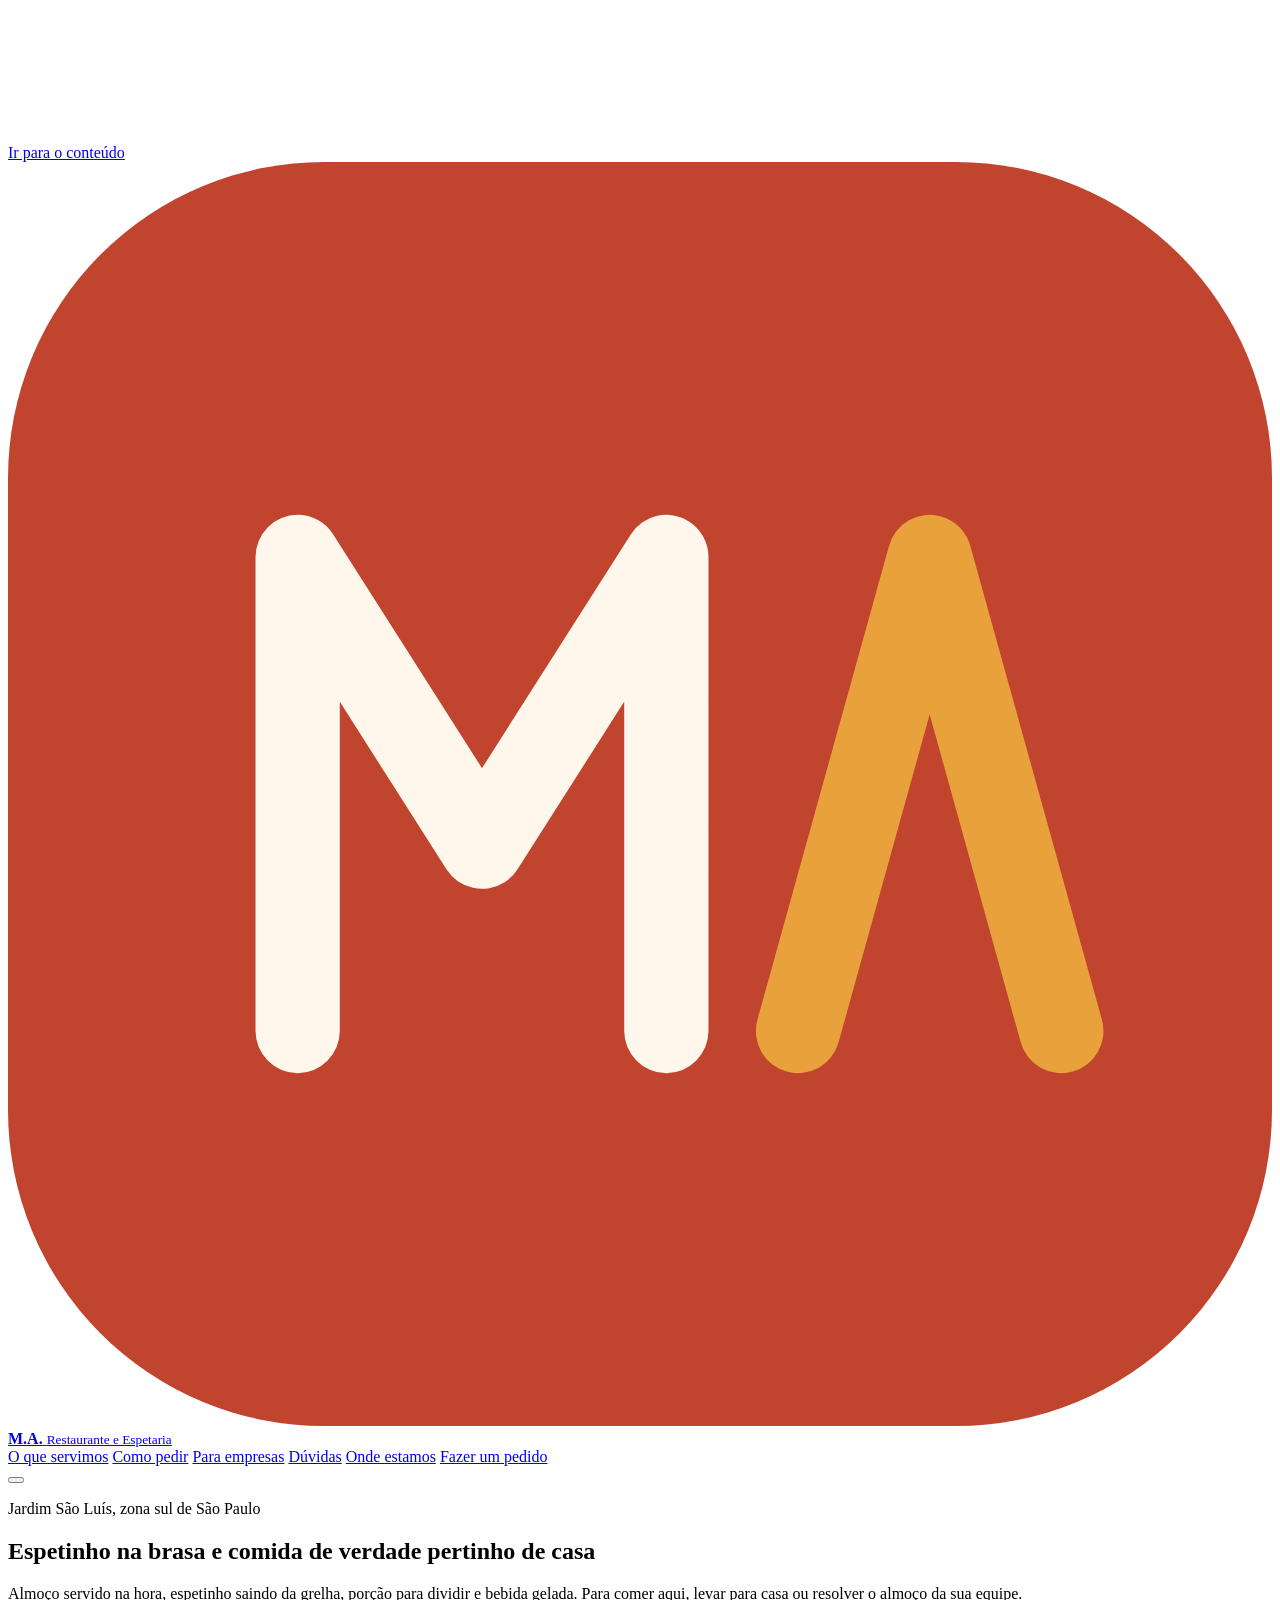
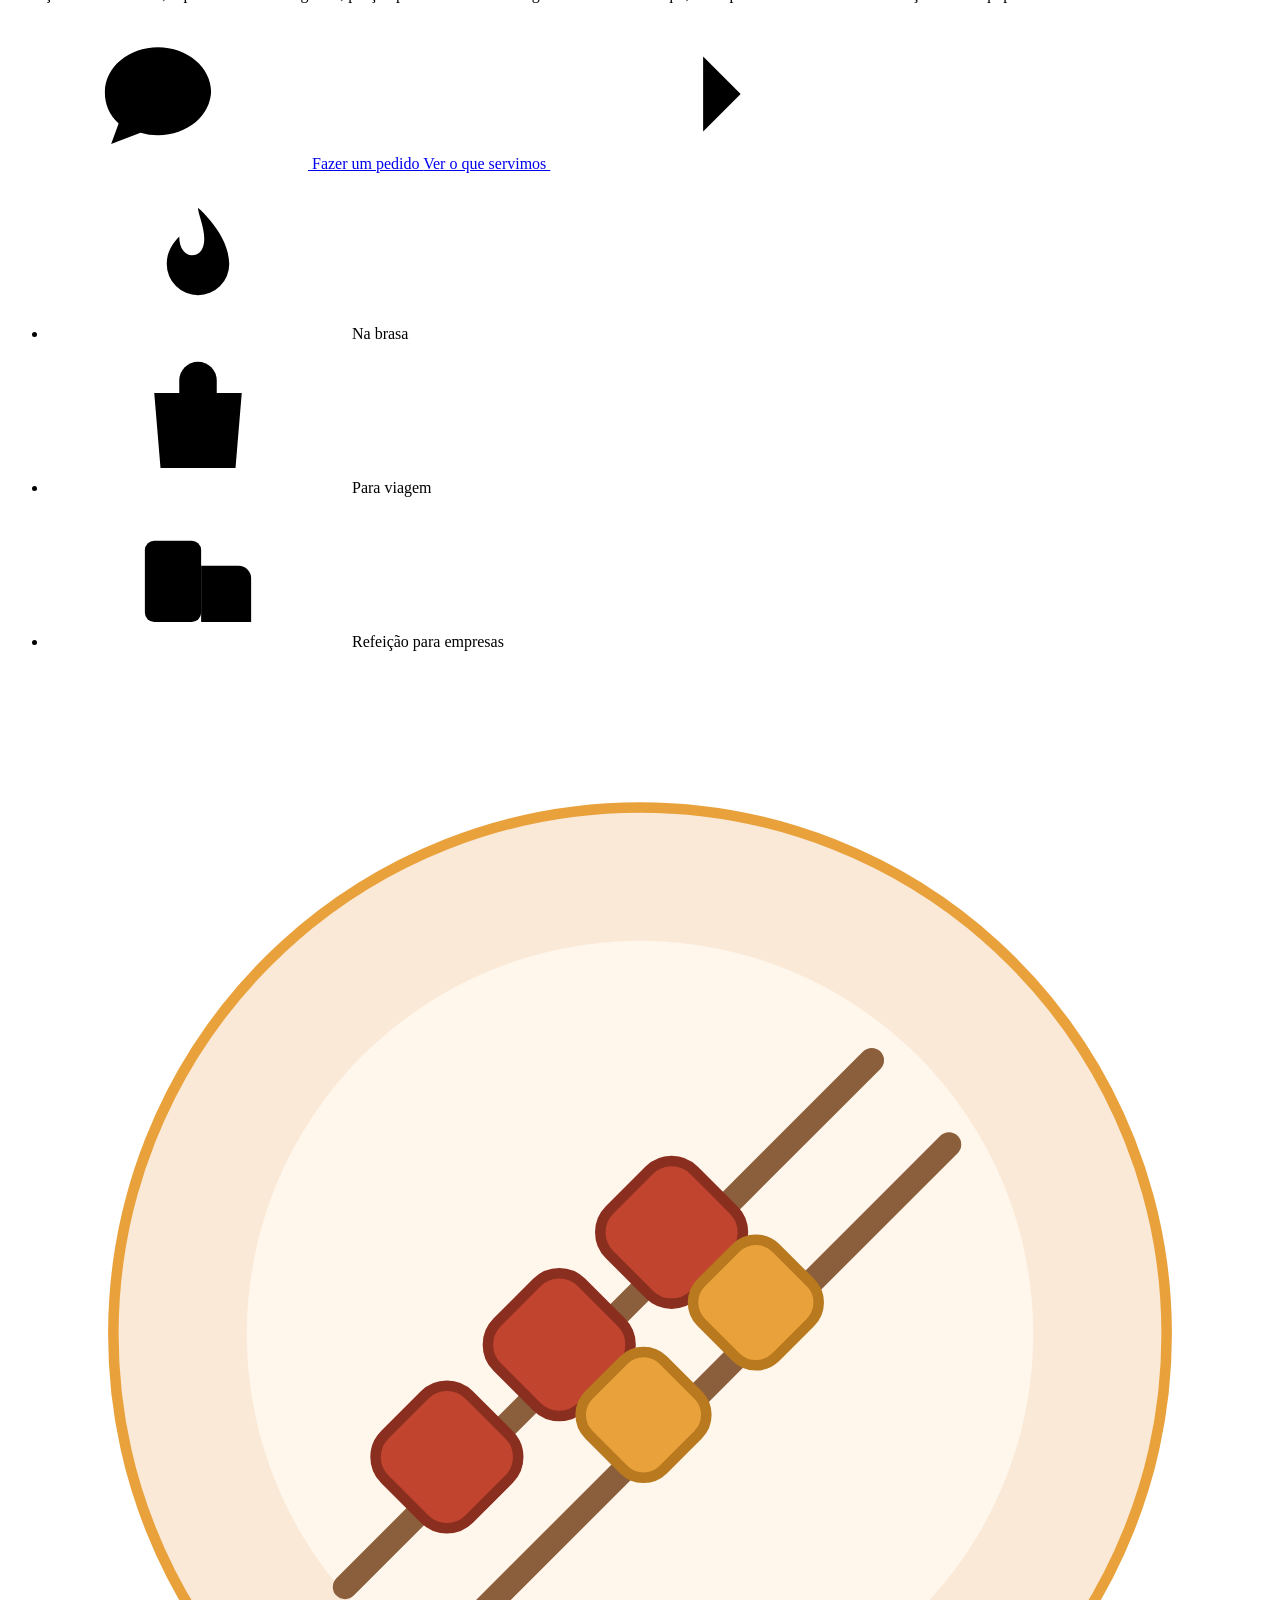
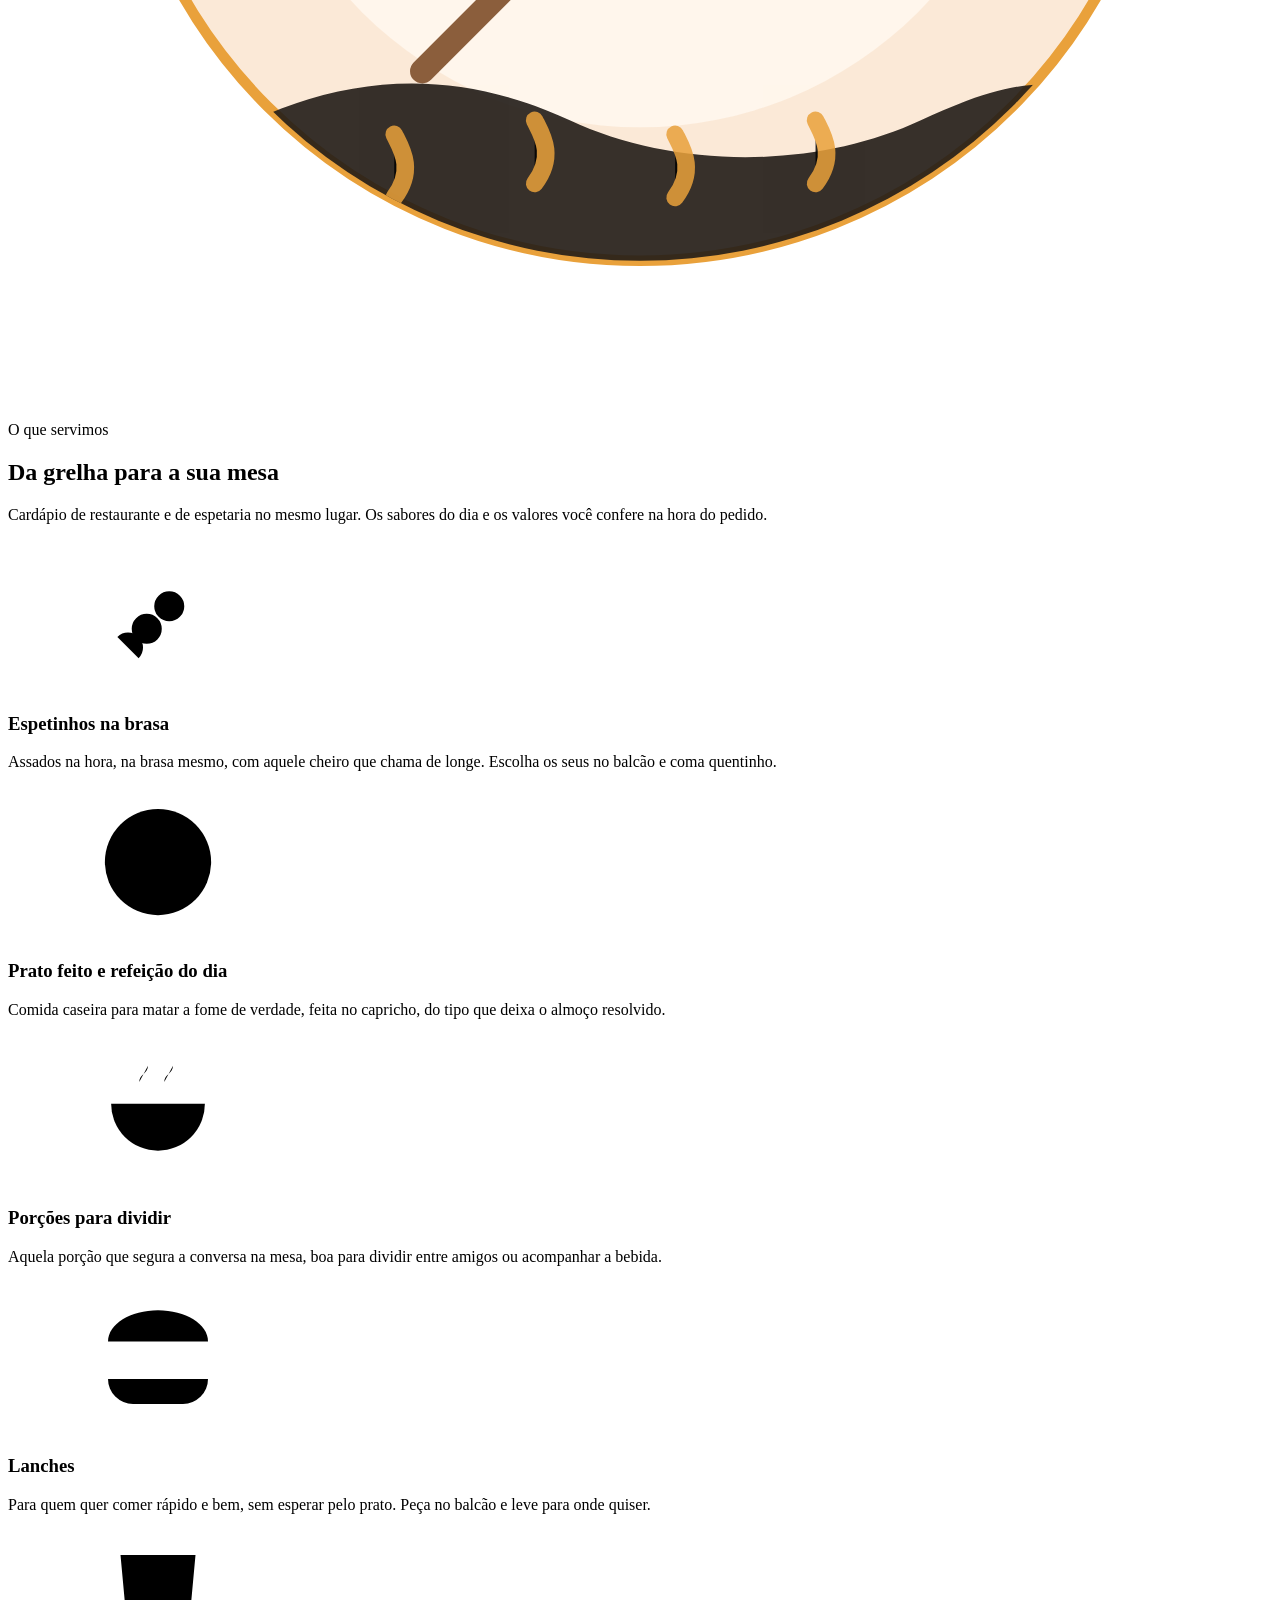
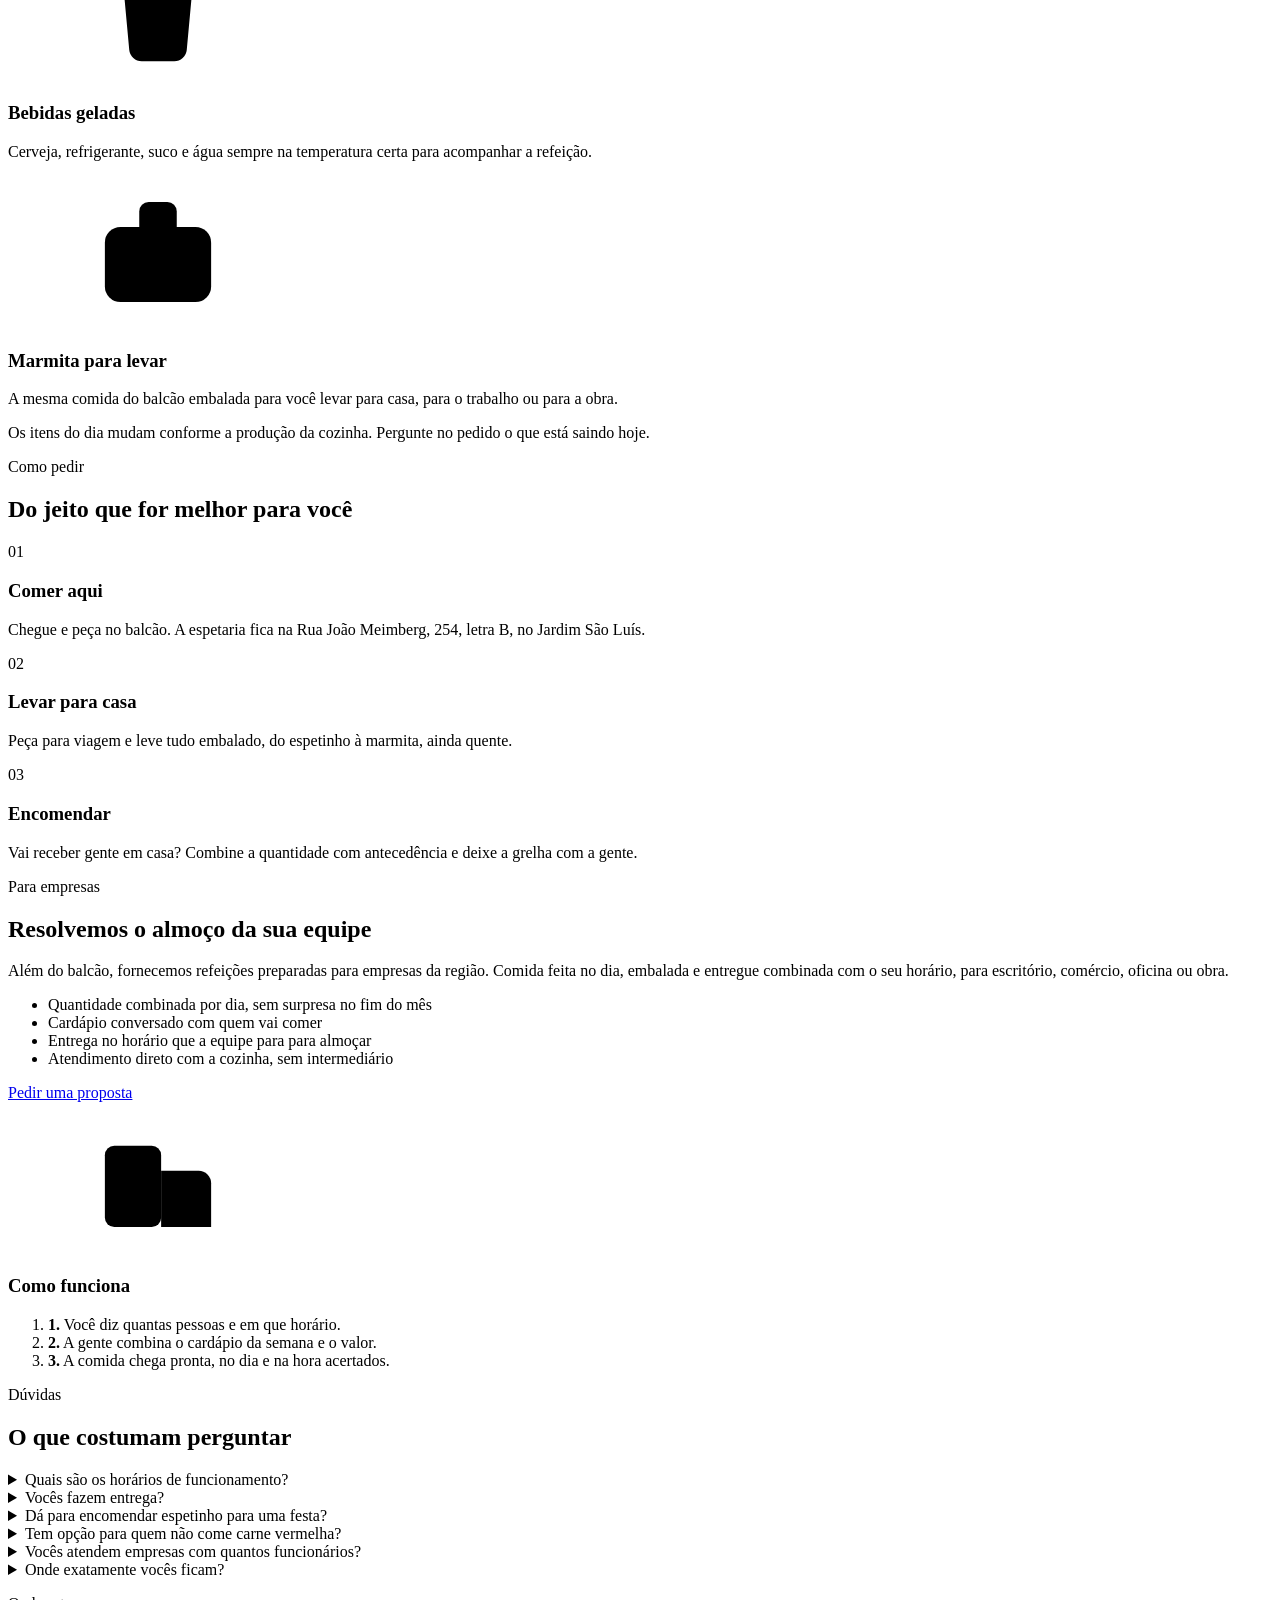
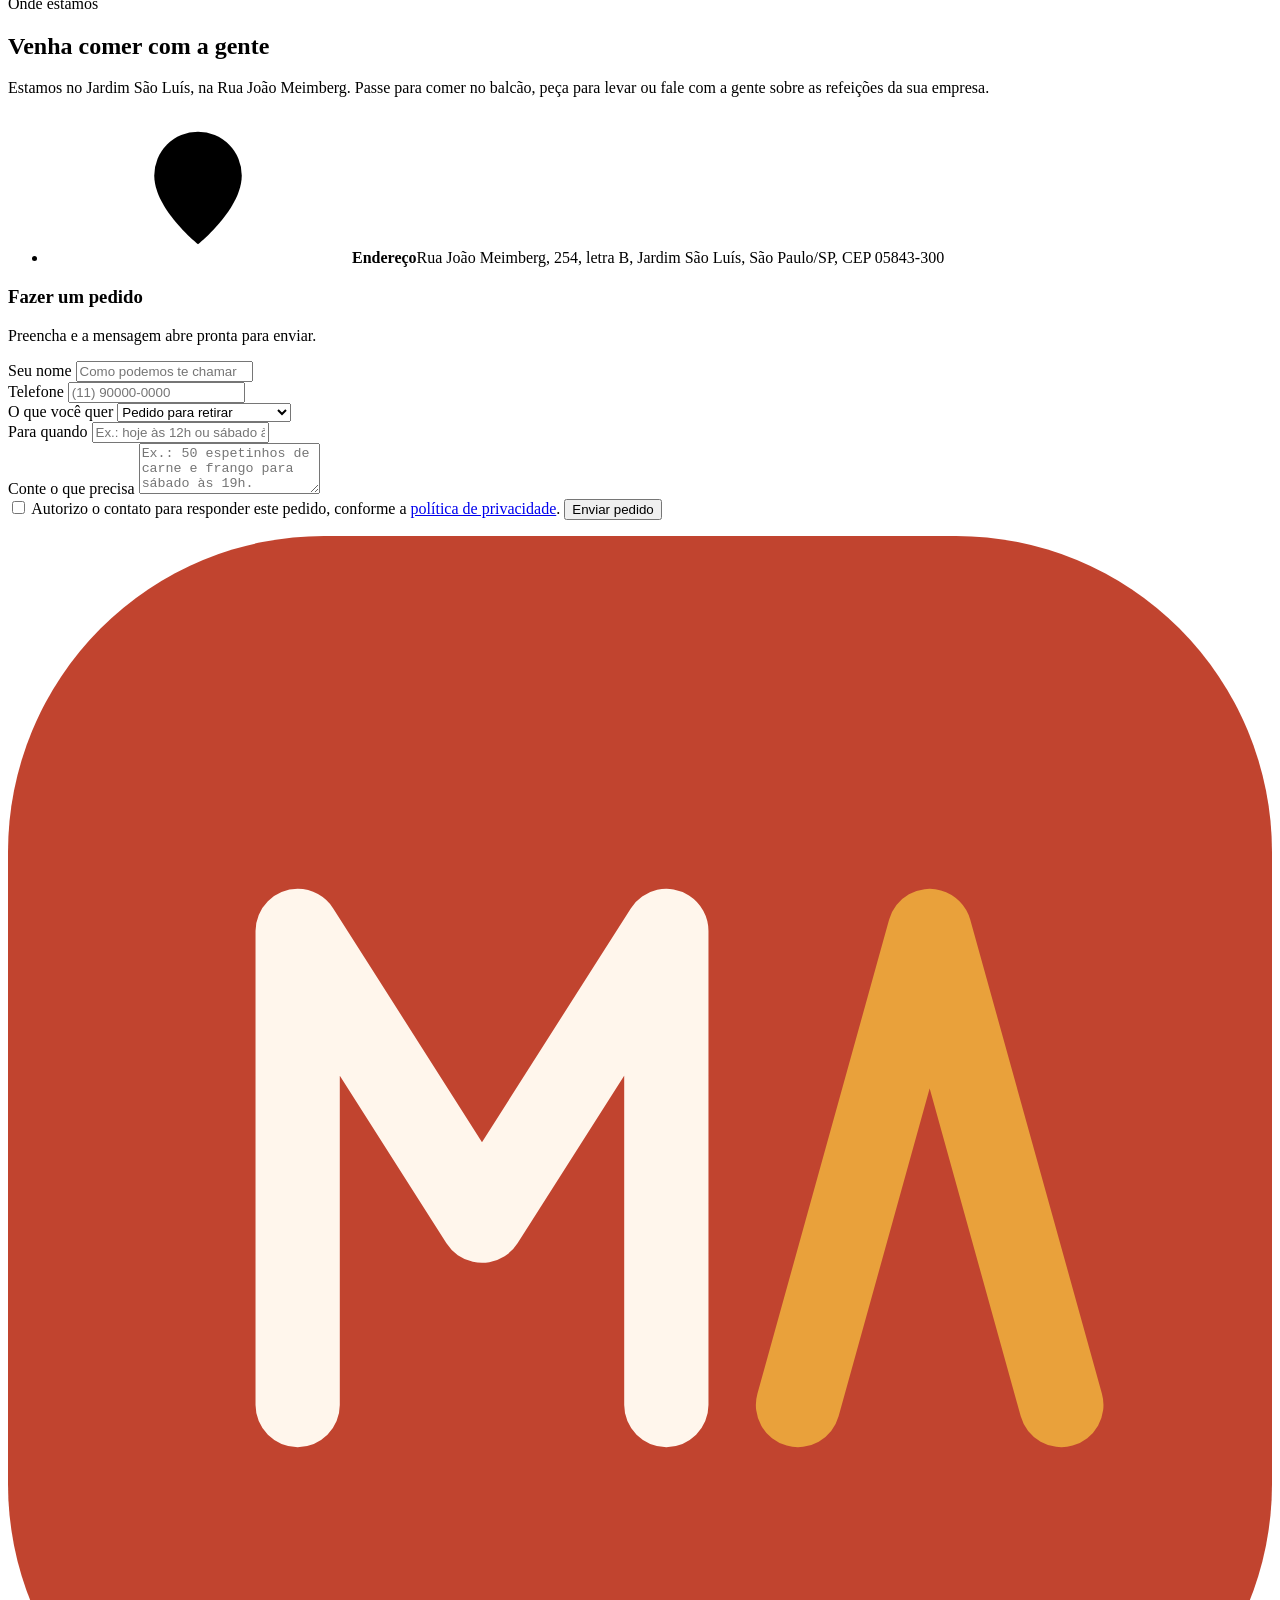
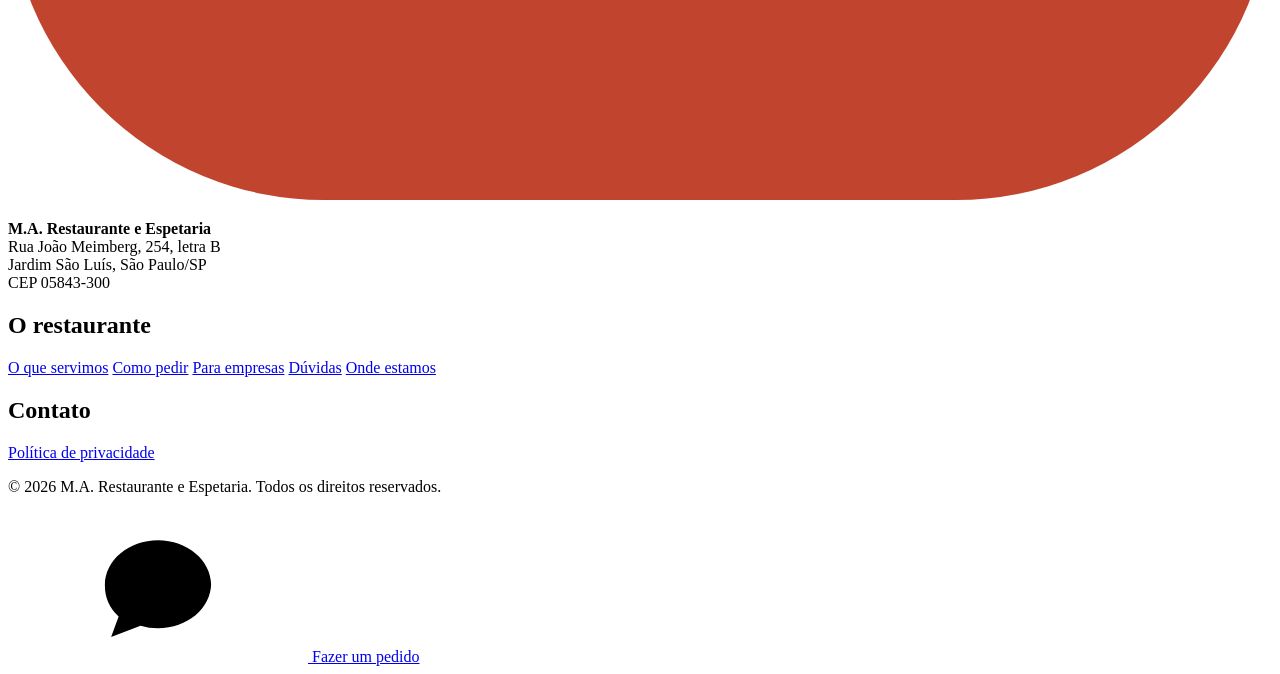
==== site/index.html @ bbf2a737 "Site do M.A. Restaurante e Espetaria Site estático em HTML, CSS e JS, pronto para deploy no EasyPane" ====
<!doctype html>
<html lang="pt-BR">
<head>
<meta charset="utf-8">
<meta name="viewport" content="width=device-width, initial-scale=1">
<title>M.A. Restaurante e Espetaria | Jardim São Luís, São Paulo</title>
<meta name="description" content="Restaurante e espetaria no Jardim São Luís, São Paulo. Espetinho na brasa, prato feito, porções, lanches, bebidas geladas e refeições para empresas.">
<meta name="author" content="M.A. Restaurante e Espetaria">
<meta name="robots" content="index, follow">
<meta name="theme-color" content="#C1442F">
<link rel="canonical" href="https://restauranteeespetaria.online/">

<meta property="og:type" content="website">
<meta property="og:site_name" content="M.A. Restaurante e Espetaria">
<meta property="og:locale" content="pt_BR">
<meta property="og:title" content="M.A. Restaurante e Espetaria | Jardim São Luís">
<meta property="og:description" content="Espetinho na brasa, prato feito, porções e bebida gelada no Jardim São Luís. Também fornecemos refeições para empresas.">
<meta property="og:url" content="https://restauranteeespetaria.online/">
<meta property="og:image" content="https://restauranteeespetaria.online/og-image.png">
<meta property="og:image:width" content="1200">
<meta property="og:image:height" content="630">
<meta name="twitter:card" content="summary_large_image">

<link rel="icon" href="/favicon.svg" type="image/svg+xml">
<link rel="apple-touch-icon" href="/apple-touch-icon.png">
<link rel="manifest" href="/manifest.webmanifest">

<link rel="preconnect" href="https://fonts.googleapis.com">
<link rel="preconnect" href="https://fonts.gstatic.com" crossorigin>
<link rel="stylesheet" href="https://fonts.googleapis.com/css2?family=Bitter:wght@500;600;700&family=Karla:wght@400;500;600;700&display=swap">
<link rel="stylesheet" href="/styles.css?v=1">
<noscript><style id="noscript-reveal">.reveal{opacity:1!important;transform:none!important}</style></noscript>
</head>
<body>
<a class="skip-link" href="#conteudo">Ir para o conteúdo</a>

<svg class="sprite" aria-hidden="true" focusable="false" xmlns="http://www.w3.org/2000/svg">
  <symbol id="i-espeto" viewBox="0 0 24 24"><path d="M4 20 20 4"/><path d="M8.5 12.5a2.4 2.4 0 1 1 3.4 3.4 2.4 2.4 0 0 1-3.4-3.4z"/><path d="M12.1 8.9a2.4 2.4 0 1 1 3.4 3.4 2.4 2.4 0 0 1-3.4-3.4z"/><path d="M5.5 15.5a2.4 2.4 0 1 1 3.4 3.4"/></symbol>
  <symbol id="i-prato" viewBox="0 0 24 24"><circle cx="12" cy="12" r="8.5"/><circle cx="12" cy="12" r="4"/></symbol>
  <symbol id="i-porcao" viewBox="0 0 24 24"><path d="M4.5 11h15a7.5 7.5 0 0 1-15 0z"/><path d="M3 19h18"/><path d="M9 7.5c0-1.2 1.4-1.4 1.4-2.6"/><path d="M13 7.5c0-1.2 1.4-1.4 1.4-2.6"/></symbol>
  <symbol id="i-lanche" viewBox="0 0 24 24"><path d="M4 9.5c0-2.8 3.6-5 8-5s8 2.2 8 5"/><path d="M3.5 12.5h17"/><path d="M4 15.5h16a4 4 0 0 1-4 4H8a4 4 0 0 1-4-4z"/></symbol>
  <symbol id="i-bebida" viewBox="0 0 24 24"><path d="M6 4h12l-1.4 15.2a2 2 0 0 1-2 1.8H9.4a2 2 0 0 1-2-1.8z"/><path d="M6.6 10h10.8"/></symbol>
  <symbol id="i-marmita" viewBox="0 0 24 24"><rect x="3.5" y="8" width="17" height="12" rx="2.5"/><path d="M9 8V5.5A1.5 1.5 0 0 1 10.5 4h3A1.5 1.5 0 0 1 15 5.5V8"/><path d="M3.5 13h17"/></symbol>
  <symbol id="i-fogo" viewBox="0 0 24 24"><path d="M12 3s5 4.2 5 9a5 5 0 0 1-10 0c0-2 1-3.4 2-4.4 0 2 1 3 2 3 1.4 0 2-1.2 2-2.6 0-2-1-4-1-5z"/></symbol>
  <symbol id="i-empresa" viewBox="0 0 24 24"><rect x="3.5" y="7" width="9" height="13" rx="1.5"/><path d="M12.5 11h6a2 2 0 0 1 2 2v7h-8"/><path d="M6.5 10.5h3"/><path d="M6.5 14h3"/><path d="M15.5 14.5h2"/></symbol>
  <symbol id="i-clock" viewBox="0 0 24 24"><circle cx="12" cy="12" r="9"/><path d="M12 7.5V12l3.2 2"/></symbol>
  <symbol id="i-pin" viewBox="0 0 24 24"><path d="M12 21s7-5.6 7-11a7 7 0 1 0-14 0c0 5.4 7 11 7 11z"/><circle cx="12" cy="10" r="2.6"/></symbol>
  <symbol id="i-chat" viewBox="0 0 24 24"><path d="M20.5 11.4c0 4-3.8 7.2-8.5 7.2a9.8 9.8 0 0 1-2.8-.4L4.5 20l1.2-3.3a6.7 6.7 0 0 1-2.2-5c0-4 3.8-7.2 8.5-7.2s8.5 3.2 8.5 7.2z"/></symbol>
  <symbol id="i-phone" viewBox="0 0 24 24"><path d="M5 3.5h3l1.6 4-2 1.4a11 11 0 0 0 5.5 5.5l1.4-2 4 1.6v3a2 2 0 0 1-2.2 2A15.5 15.5 0 0 1 3.5 5.7 2 2 0 0 1 5 3.5z"/></symbol>
  <symbol id="i-mail" viewBox="0 0 24 24"><rect x="3" y="5.5" width="18" height="13" rx="2"/><path d="m4 7 8 6 8-6"/></symbol>
  <symbol id="i-arrow" viewBox="0 0 24 24"><path d="M5 12h13"/><path d="m12.5 6 6 6-6 6"/></symbol>
  <symbol id="i-bag" viewBox="0 0 24 24"><path d="M5 8h14l-1 12H6z"/><path d="M9 8V6a3 3 0 0 1 6 0v2"/></symbol>
</svg>

<header class="site-header">
  <div class="wrap header-inner">
    <a class="brand" href="#topo" aria-label="M.A. Restaurante e Espetaria, início">
      <span class="brand-mark" aria-hidden="true">
        <svg viewBox="0 0 48 48" xmlns="http://www.w3.org/2000/svg">
          <rect width="48" height="48" rx="12" fill="#C1442F"/>
          <path d="M11 33V15l7 11 7-11v18" stroke="#FFF6EC" stroke-width="3.2" stroke-linecap="round" stroke-linejoin="round" fill="none"/>
          <path d="M30 33l5-18 5 18" stroke="#E9A13B" stroke-width="3.2" stroke-linecap="round" stroke-linejoin="round" fill="none"/>
        </svg>
      </span>
      <span class="brand-text">
        <strong>M.A.</strong>
        <small>Restaurante e Espetaria</small>
      </span>
    </a>

    <nav class="nav" id="nav-principal" aria-label="Navegação principal">
      <a href="#cardapio">O que servimos</a>
      <a href="#pedir">Como pedir</a>
      <a href="#empresas">Para empresas</a>
      <a href="#duvidas">Dúvidas</a>
      <a href="#contato">Onde estamos</a>
      <a class="btn btn-sm btn-primary nav-cta" data-contato-cta href="#contato">Fazer um pedido</a>
    </nav>

    <button class="nav-toggle" type="button" aria-expanded="false" aria-controls="nav-principal" aria-label="Abrir menu">
      <span></span><span></span><span></span>
    </button>
  </div>
</header>

<main id="conteudo">
  <span id="topo" class="anchor"></span>

  <section class="hero">
    <div class="hero-bg" aria-hidden="true"></div>
    <div class="wrap hero-inner">
      <div class="hero-text">
        <p class="eyebrow reveal">Jardim São Luís, zona sul de São Paulo</p>
        <h1 class="reveal">Espetinho na brasa e <span class="destaque">comida de verdade</span> pertinho de casa</h1>
        <p class="lede reveal">Almoço servido na hora, espetinho saindo da grelha, porção para dividir e bebida gelada. Para comer aqui, levar para casa ou resolver o almoço da sua equipe.</p>
        <div class="hero-actions reveal">
          <a class="btn btn-primary btn-lg" data-contato-cta href="#contato">
            <svg class="ico" aria-hidden="true"><use href="#i-chat"></use></svg>
            Fazer um pedido
          </a>
          <a class="btn btn-ghost btn-lg" href="#cardapio">Ver o que servimos <svg class="ico" aria-hidden="true"><use href="#i-arrow"></use></svg></a>
        </div>
        <ul class="hero-chips reveal">
          <li><svg class="ico" aria-hidden="true"><use href="#i-fogo"></use></svg> Na brasa</li>
          <li><svg class="ico" aria-hidden="true"><use href="#i-bag"></use></svg> Para viagem</li>
          <li><svg class="ico" aria-hidden="true"><use href="#i-empresa"></use></svg> Refeição para empresas</li>
        </ul>
      </div>

      <div class="hero-art reveal" aria-hidden="true">
        <svg viewBox="0 0 360 380" xmlns="http://www.w3.org/2000/svg">
          <defs>
            <clipPath id="prato"><circle cx="180" cy="190" r="150"/></clipPath>
          </defs>
          <circle cx="180" cy="190" r="150" fill="#FBE9D7"/>
          <circle cx="180" cy="190" r="150" fill="none" stroke="#E9A13B" stroke-width="3"/>
          <g clip-path="url(#prato)">
            <circle cx="180" cy="190" r="112" fill="#FFF6EC"/>
            <g stroke="#8B5E3C" stroke-width="7" stroke-linecap="round">
              <path d="M96 262 246 112"/>
              <path d="M118 286 268 136"/>
            </g>
            <g fill="#C1442F" stroke="#8A2E1F" stroke-width="3">
              <rect x="140" y="176" width="34" height="34" rx="9" transform="rotate(-45 157 193)"/>
              <rect x="172" y="144" width="34" height="34" rx="9" transform="rotate(-45 189 161)"/>
              <rect x="108" y="208" width="34" height="34" rx="9" transform="rotate(-45 125 225)"/>
            </g>
            <g fill="#E9A13B" stroke="#B9791F" stroke-width="3">
              <rect x="166" y="198" width="30" height="30" rx="8" transform="rotate(-45 181 213)"/>
              <rect x="198" y="166" width="30" height="30" rx="8" transform="rotate(-45 213 181)"/>
            </g>
            <path d="M70 300c30-14 60-14 90 0s70 14 100 0 40-12 66-4v100H70z" fill="#221C18" opacity=".9"/>
            <g stroke="#E9A13B" stroke-width="5" stroke-linecap="round" opacity=".85">
              <path d="M110 322c6-8 2-14 0-18"/>
              <path d="M150 318c6-8 2-14 0-18"/>
              <path d="M190 322c6-8 2-14 0-18"/>
              <path d="M230 318c6-8 2-14 0-18"/>
            </g>
          </g>
        </svg>
      </div>
    </div>
  </section>

  <section class="section" id="cardapio">
    <div class="wrap">
      <header class="section-head center">
        <p class="eyebrow reveal">O que servimos</p>
        <h2 class="reveal">Da grelha para a sua mesa</h2>
        <p class="section-sub reveal">Cardápio de restaurante e de espetaria no mesmo lugar. Os sabores do dia e os valores você confere na hora do pedido.</p>
      </header>

      <div class="cards">
        <article class="card reveal">
          <span class="card-ico"><svg class="ico" aria-hidden="true"><use href="#i-espeto"></use></svg></span>
          <h3>Espetinhos na brasa</h3>
          <p>Assados na hora, na brasa mesmo, com aquele cheiro que chama de longe. Escolha os seus no balcão e coma quentinho.</p>
        </article>

        <article class="card reveal">
          <span class="card-ico"><svg class="ico" aria-hidden="true"><use href="#i-prato"></use></svg></span>
          <h3>Prato feito e refeição do dia</h3>
          <p>Comida caseira para matar a fome de verdade, feita no capricho, do tipo que deixa o almoço resolvido.</p>
        </article>

        <article class="card reveal">
          <span class="card-ico"><svg class="ico" aria-hidden="true"><use href="#i-porcao"></use></svg></span>
          <h3>Porções para dividir</h3>
          <p>Aquela porção que segura a conversa na mesa, boa para dividir entre amigos ou acompanhar a bebida.</p>
        </article>

        <article class="card reveal">
          <span class="card-ico"><svg class="ico" aria-hidden="true"><use href="#i-lanche"></use></svg></span>
          <h3>Lanches</h3>
          <p>Para quem quer comer rápido e bem, sem esperar pelo prato. Peça no balcão e leve para onde quiser.</p>
        </article>

        <article class="card reveal">
          <span class="card-ico"><svg class="ico" aria-hidden="true"><use href="#i-bebida"></use></svg></span>
          <h3>Bebidas geladas</h3>
          <p>Cerveja, refrigerante, suco e água sempre na temperatura certa para acompanhar a refeição.</p>
        </article>

        <article class="card reveal">
          <span class="card-ico"><svg class="ico" aria-hidden="true"><use href="#i-marmita"></use></svg></span>
          <h3>Marmita para levar</h3>
          <p>A mesma comida do balcão embalada para você levar para casa, para o trabalho ou para a obra.</p>
        </article>
      </div>

      <p class="nota-cardapio reveal">Os itens do dia mudam conforme a produção da cozinha. Pergunte no pedido o que está saindo hoje.</p>
    </div>
  </section>

  <section class="section section-escura" id="pedir">
    <div class="wrap">
      <header class="section-head center">
        <p class="eyebrow reveal">Como pedir</p>
        <h2 class="reveal">Do jeito que for melhor para você</h2>
      </header>

      <div class="modos">
        <article class="modo reveal">
          <span class="modo-n">01</span>
          <h3>Comer aqui</h3>
          <p>Chegue e peça no balcão. A espetaria fica na Rua João Meimberg, 254, letra B, no Jardim São Luís.</p>
        </article>
        <article class="modo reveal">
          <span class="modo-n">02</span>
          <h3>Levar para casa</h3>
          <p>Peça para viagem e leve tudo embalado, do espetinho à marmita, ainda quente.</p>
        </article>
        <article class="modo reveal">
          <span class="modo-n">03</span>
          <h3>Encomendar</h3>
          <p>Vai receber gente em casa? Combine a quantidade com antecedência e deixe a grelha com a gente.</p>
        </article>
      </div>
    </div>
  </section>

  <section class="section section-creme" id="empresas">
    <div class="wrap split">
      <div class="split-text">
        <p class="eyebrow reveal">Para empresas</p>
        <h2 class="reveal">Resolvemos o almoço da sua equipe</h2>
        <p class="reveal">Além do balcão, fornecemos refeições preparadas para empresas da região. Comida feita no dia, embalada e entregue combinada com o seu horário, para escritório, comércio, oficina ou obra.</p>
        <ul class="lista-check">
          <li class="reveal">Quantidade combinada por dia, sem surpresa no fim do mês</li>
          <li class="reveal">Cardápio conversado com quem vai comer</li>
          <li class="reveal">Entrega no horário que a equipe para para almoçar</li>
          <li class="reveal">Atendimento direto com a cozinha, sem intermediário</li>
        </ul>
        <a class="btn btn-primary" data-contato-cta href="#contato">Pedir uma proposta</a>
      </div>

      <div class="split-card reveal">
        <span class="card-ico grande"><svg class="ico" aria-hidden="true"><use href="#i-empresa"></use></svg></span>
        <h3>Como funciona</h3>
        <ol class="passos-curtos">
          <li><strong>1.</strong> Você diz quantas pessoas e em que horário.</li>
          <li><strong>2.</strong> A gente combina o cardápio da semana e o valor.</li>
          <li><strong>3.</strong> A comida chega pronta, no dia e na hora acertados.</li>
        </ol>
      </div>
    </div>
  </section>

  <section class="section" id="duvidas">
    <div class="wrap narrow">
      <header class="section-head center">
        <p class="eyebrow reveal">Dúvidas</p>
        <h2 class="reveal">O que costumam perguntar</h2>
      </header>

      <div class="faq reveal">
        <details>
          <summary>Quais são os horários de funcionamento?</summary>
          <div class="faq-body"><p>O horário de atendimento pode mudar conforme o dia da semana. Antes de sair de casa, confirme com a gente pelo canal de contato que está aqui embaixo.</p></div>
        </details>
        <details>
          <summary>Vocês fazem entrega?</summary>
          <div class="faq-body"><p>O pedido pode ser retirado no balcão e há atendimento combinado para empresas da região. Para saber se a entrega chega até o seu endereço, é só perguntar.</p></div>
        </details>
        <details>
          <summary>Dá para encomendar espetinho para uma festa?</summary>
          <div class="faq-body"><p>Sim. Combine a quantidade com alguns dias de antecedência para a cozinha se organizar e garantir tudo fresquinho no dia.</p></div>
        </details>
        <details>
          <summary>Tem opção para quem não come carne vermelha?</summary>
          <div class="faq-body"><p>O cardápio varia conforme o dia. Pergunte o que está saindo e a cozinha indica as opções disponíveis.</p></div>
        </details>
        <details>
          <summary>Vocês atendem empresas com quantos funcionários?</summary>
          <div class="faq-body"><p>Atendemos desde equipes pequenas até grupos maiores. O que define é a quantidade combinada e o horário da entrega, então vale conversar sobre o seu caso.</p></div>
        </details>
        <details>
          <summary>Onde exatamente vocês ficam?</summary>
          <div class="faq-body"><p>Na Rua João Meimberg, 254, letra B, no Jardim São Luís, zona sul de São Paulo.</p></div>
        </details>
      </div>
    </div>
  </section>

  <section class="section section-escura" id="contato">
    <div class="wrap contact">
      <div class="contact-text">
        <p class="eyebrow reveal">Onde estamos</p>
        <h2 class="reveal">Venha comer com a gente</h2>
        <p class="reveal">Estamos no Jardim São Luís, na Rua João Meimberg. Passe para comer no balcão, peça para levar ou fale com a gente sobre as refeições da sua empresa.</p>

        <ul class="contact-list reveal">
          <li>
            <span class="contact-ico"><svg class="ico" aria-hidden="true"><use href="#i-pin"></use></svg></span>
            <span class="contact-info"><strong>Endereço</strong>Rua João Meimberg, 254, letra B, Jardim São Luís, São Paulo/SP, CEP 05843-300</span>
          </li>
          <li data-item-zap hidden>
            <span class="contact-ico"><svg class="ico" aria-hidden="true"><use href="#i-chat"></use></svg></span>
            <span class="contact-info"><strong>WhatsApp</strong><a data-zap-link href="#contato">a combinar</a></span>
          </li>
          <li data-item-tel hidden>
            <span class="contact-ico"><svg class="ico" aria-hidden="true"><use href="#i-phone"></use></svg></span>
            <span class="contact-info"><strong>Telefone</strong><a data-tel-link href="#contato">a combinar</a></span>
          </li>
          <li data-item-email hidden>
            <span class="contact-ico"><svg class="ico" aria-hidden="true"><use href="#i-mail"></use></svg></span>
            <span class="contact-info"><strong>E-mail</strong><a data-email-link href="#contato">a combinar</a></span>
          </li>
        </ul>
      </div>

      <div class="contact-form-wrap reveal">
        <form class="contact-form" id="form-contato" novalidate>
          <h3>Fazer um pedido</h3>
          <p class="form-intro">Preencha e a mensagem abre pronta para enviar.</p>

          <div class="field">
            <label for="nome">Seu nome</label>
            <input id="nome" name="nome" type="text" autocomplete="name" required placeholder="Como podemos te chamar">
          </div>

          <div class="field-row">
            <div class="field">
              <label for="telefone">Telefone</label>
              <input id="telefone" name="telefone" type="tel" inputmode="tel" autocomplete="tel" required placeholder="(11) 90000-0000">
            </div>
            <div class="field">
              <label for="tipo">O que você quer</label>
              <select id="tipo" name="tipo">
                <option>Pedido para retirar</option>
                <option>Encomenda de espetinho</option>
                <option>Refeição para empresa</option>
                <option>Saber o cardápio do dia</option>
                <option>Outro assunto</option>
              </select>
            </div>
          </div>

          <div class="field">
            <label for="quando">Para quando</label>
            <input id="quando" name="quando" type="text" placeholder="Ex.: hoje às 12h ou sábado à noite">
          </div>

          <div class="field">
            <label for="mensagem">Conte o que precisa</label>
            <textarea id="mensagem" name="mensagem" rows="3" placeholder="Ex.: 50 espetinhos de carne e frango para sábado às 19h."></textarea>
          </div>

          <label class="check">
            <input type="checkbox" id="aceite" name="aceite" required>
            <span>Autorizo o contato para responder este pedido, conforme a <a href="/privacidade.html">política de privacidade</a>.</span>
          </label>

          <button class="btn btn-primary btn-block" type="submit" data-submit-label>Enviar pedido</button>
          <p class="form-status" data-form-status role="status" aria-live="polite"></p>
          <noscript><p class="form-help">Para pedir, passe na Rua João Meimberg, 254, letra B, Jardim São Luís.</p></noscript>
        </form>

        <div class="sem-canal" data-sem-canal hidden>
          <h3>Peça no balcão</h3>
          <p>Nossos canais de atendimento a distância ainda estão sendo preparados. Enquanto isso, é só passar aqui:</p>
          <p class="endereco-destaque">Rua João Meimberg, 254, letra B<br>Jardim São Luís, São Paulo/SP</p>
        </div>
      </div>
    </div>
  </section>
</main>

<footer class="site-footer">
  <div class="wrap footer-inner">
    <div class="footer-brand">
      <span class="brand-mark" aria-hidden="true">
        <svg viewBox="0 0 48 48" xmlns="http://www.w3.org/2000/svg">
          <rect width="48" height="48" rx="12" fill="#C1442F"/>
          <path d="M11 33V15l7 11 7-11v18" stroke="#FFF6EC" stroke-width="3.2" stroke-linecap="round" stroke-linejoin="round" fill="none"/>
          <path d="M30 33l5-18 5 18" stroke="#E9A13B" stroke-width="3.2" stroke-linecap="round" stroke-linejoin="round" fill="none"/>
        </svg>
      </span>
      <p><strong>M.A. Restaurante e Espetaria</strong><br>
      Rua João Meimberg, 254, letra B<br>
      Jardim São Luís, São Paulo/SP<br>
      CEP 05843-300</p>
    </div>

    <nav class="footer-nav" aria-label="Navegação do rodapé">
      <h2>O restaurante</h2>
      <a href="#cardapio">O que servimos</a>
      <a href="#pedir">Como pedir</a>
      <a href="#empresas">Para empresas</a>
      <a href="#duvidas">Dúvidas</a>
      <a href="#contato">Onde estamos</a>
    </nav>

    <div class="footer-contact">
      <h2>Contato</h2>
      <a data-zap-link hidden href="#contato">WhatsApp</a>
      <a data-tel-link hidden href="#contato">Telefone</a>
      <a data-email-link hidden href="#contato">E-mail</a>
      <a href="/privacidade.html">Política de privacidade</a>
    </div>
  </div>

  <div class="wrap footer-bottom">
    <p class="copy">&copy; <span data-ano>2026</span> M.A. Restaurante e Espetaria. Todos os direitos reservados.</p>
  </div>
</footer>

<a class="float-cta" data-float-cta href="#contato" aria-label="Fazer um pedido">
  <svg class="ico" aria-hidden="true"><use href="#i-chat"></use></svg>
  <span>Fazer um pedido</span>
</a>

<script type="application/ld+json">
{
  "@context": "https://schema.org",
  "@graph": [
    {
      "@type": "Restaurant",
      "@id": "https://restauranteeespetaria.online/#negocio",
      "name": "M.A. Restaurante e Espetaria",
      "url": "https://restauranteeespetaria.online/",
      "description": "Restaurante e espetaria no Jardim São Luís, em São Paulo, com espetinho na brasa, prato feito, porções, lanches, bebidas e refeições para empresas.",
      "image": "https://restauranteeespetaria.online/og-image.png",
      "servesCuisine": ["Brasileira", "Churrasco"],
      "priceRange": "$",
      "address": {
        "@type": "PostalAddress",
        "streetAddress": "Rua João Meimberg, 254, letra B",
        "addressLocality": "São Paulo",
        "addressRegion": "SP",
        "postalCode": "05843-300",
        "addressCountry": "BR"
      },
      "areaServed": { "@type": "City", "name": "São Paulo" },
      "hasOfferCatalog": {
        "@type": "OfferCatalog",
        "name": "O que servimos",
        "itemListElement": [
          { "@type": "Offer", "itemOffered": { "@type": "Service", "name": "Espetinhos na brasa" } },
          { "@type": "Offer", "itemOffered": { "@type": "Service", "name": "Prato feito e refeição do dia" } },
          { "@type": "Offer", "itemOffered": { "@type": "Service", "name": "Porções" } },
          { "@type": "Offer", "itemOffered": { "@type": "Service", "name": "Lanches" } },
          { "@type": "Offer", "itemOffered": { "@type": "Service", "name": "Bebidas" } },
          { "@type": "Offer", "itemOffered": { "@type": "Service", "name": "Refeições para empresas" } }
        ]
      }
    },
    {
      "@type": "WebSite",
      "@id": "https://restauranteeespetaria.online/#site",
      "url": "https://restauranteeespetaria.online/",
      "name": "M.A. Restaurante e Espetaria",
      "inLanguage": "pt-BR",
      "publisher": { "@id": "https://restauranteeespetaria.online/#negocio" }
    },
    {
      "@type": "FAQPage",
      "mainEntity": [
        {
          "@type": "Question",
          "name": "O restaurante fornece refeições para empresas?",
          "acceptedAnswer": { "@type": "Answer", "text": "Sim. As refeições são preparadas no dia e entregues na quantidade e no horário combinados com a empresa." }
        },
        {
          "@type": "Question",
          "name": "Dá para encomendar espetinho para festa?",
          "acceptedAnswer": { "@type": "Answer", "text": "Sim, combinando a quantidade com alguns dias de antecedência." }
        },
        {
          "@type": "Question",
          "name": "Onde fica o restaurante?",
          "acceptedAnswer": { "@type": "Answer", "text": "Na Rua João Meimberg, 254, letra B, Jardim São Luís, São Paulo." }
        }
      ]
    }
  ]
}
</script>

<script src="/config.js?v=1"></script>
<script src="/script.js?v=1" defer></script>
</body>
</html>
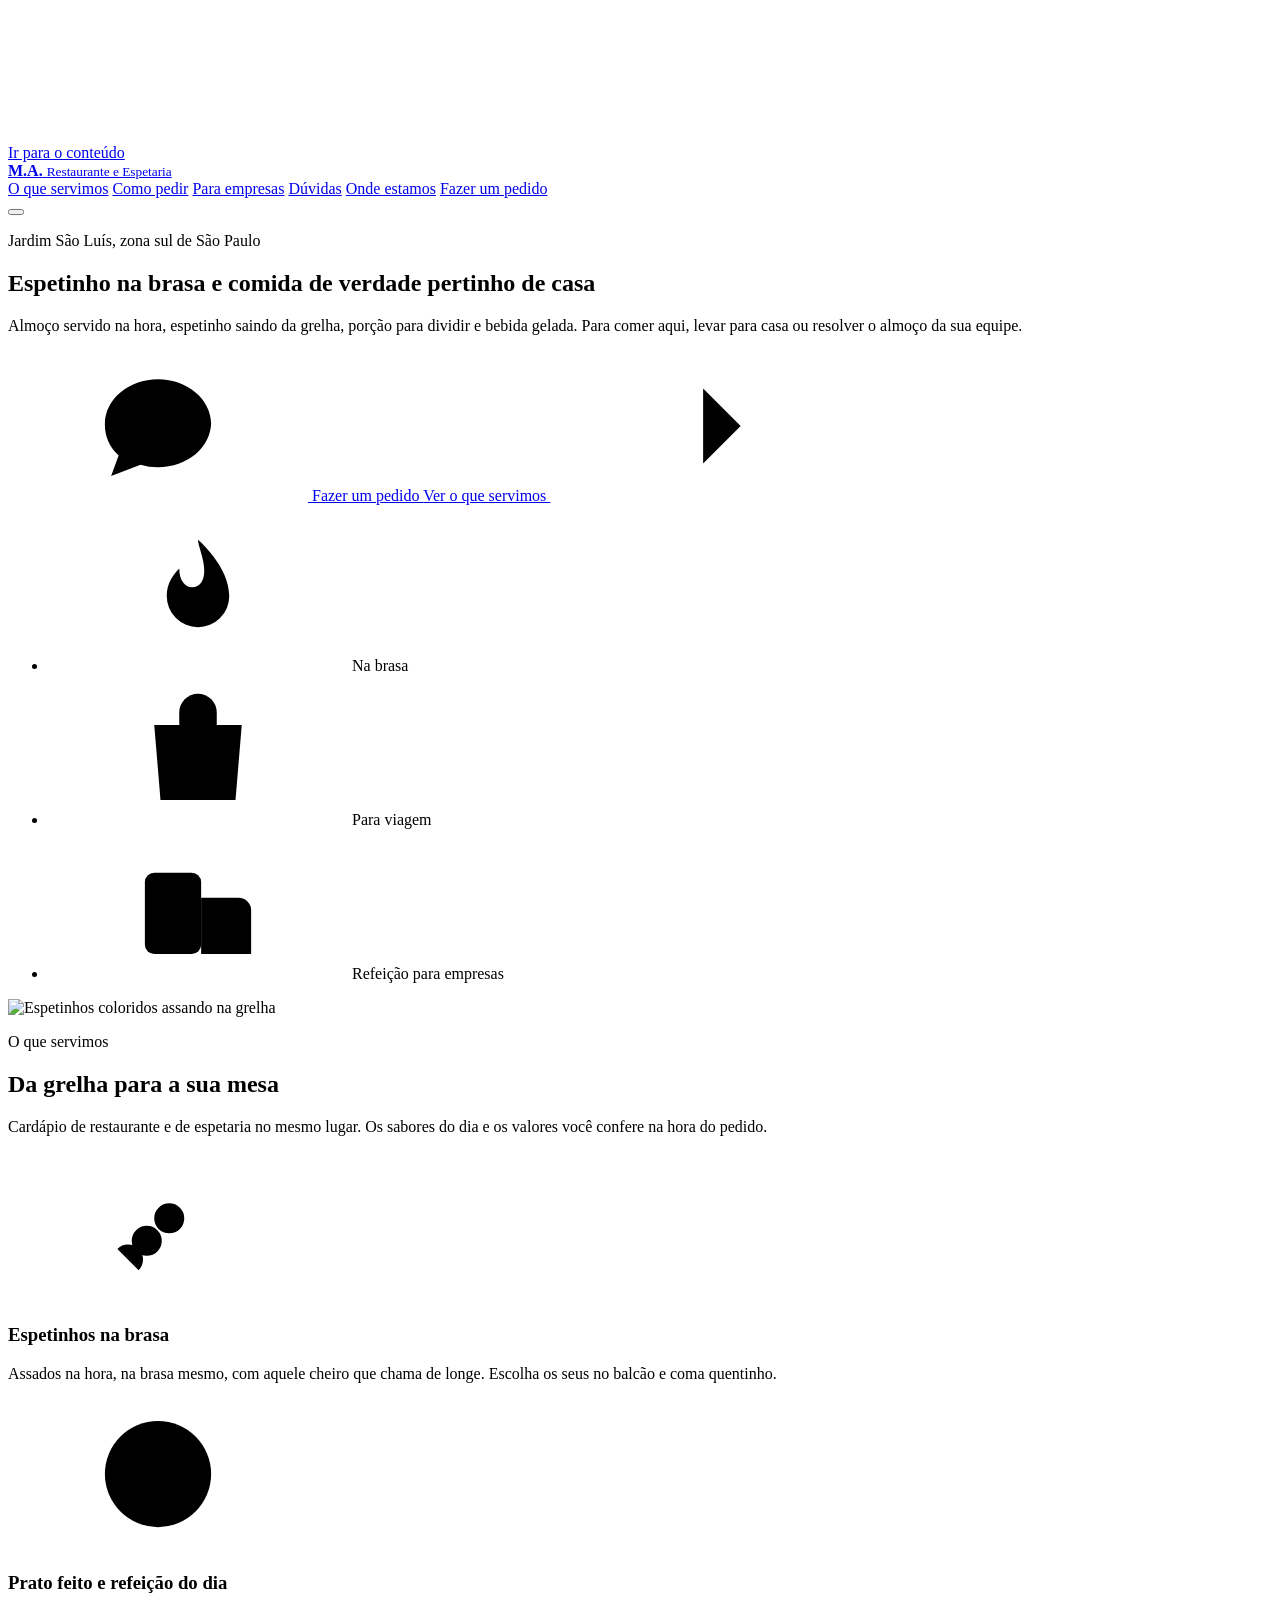
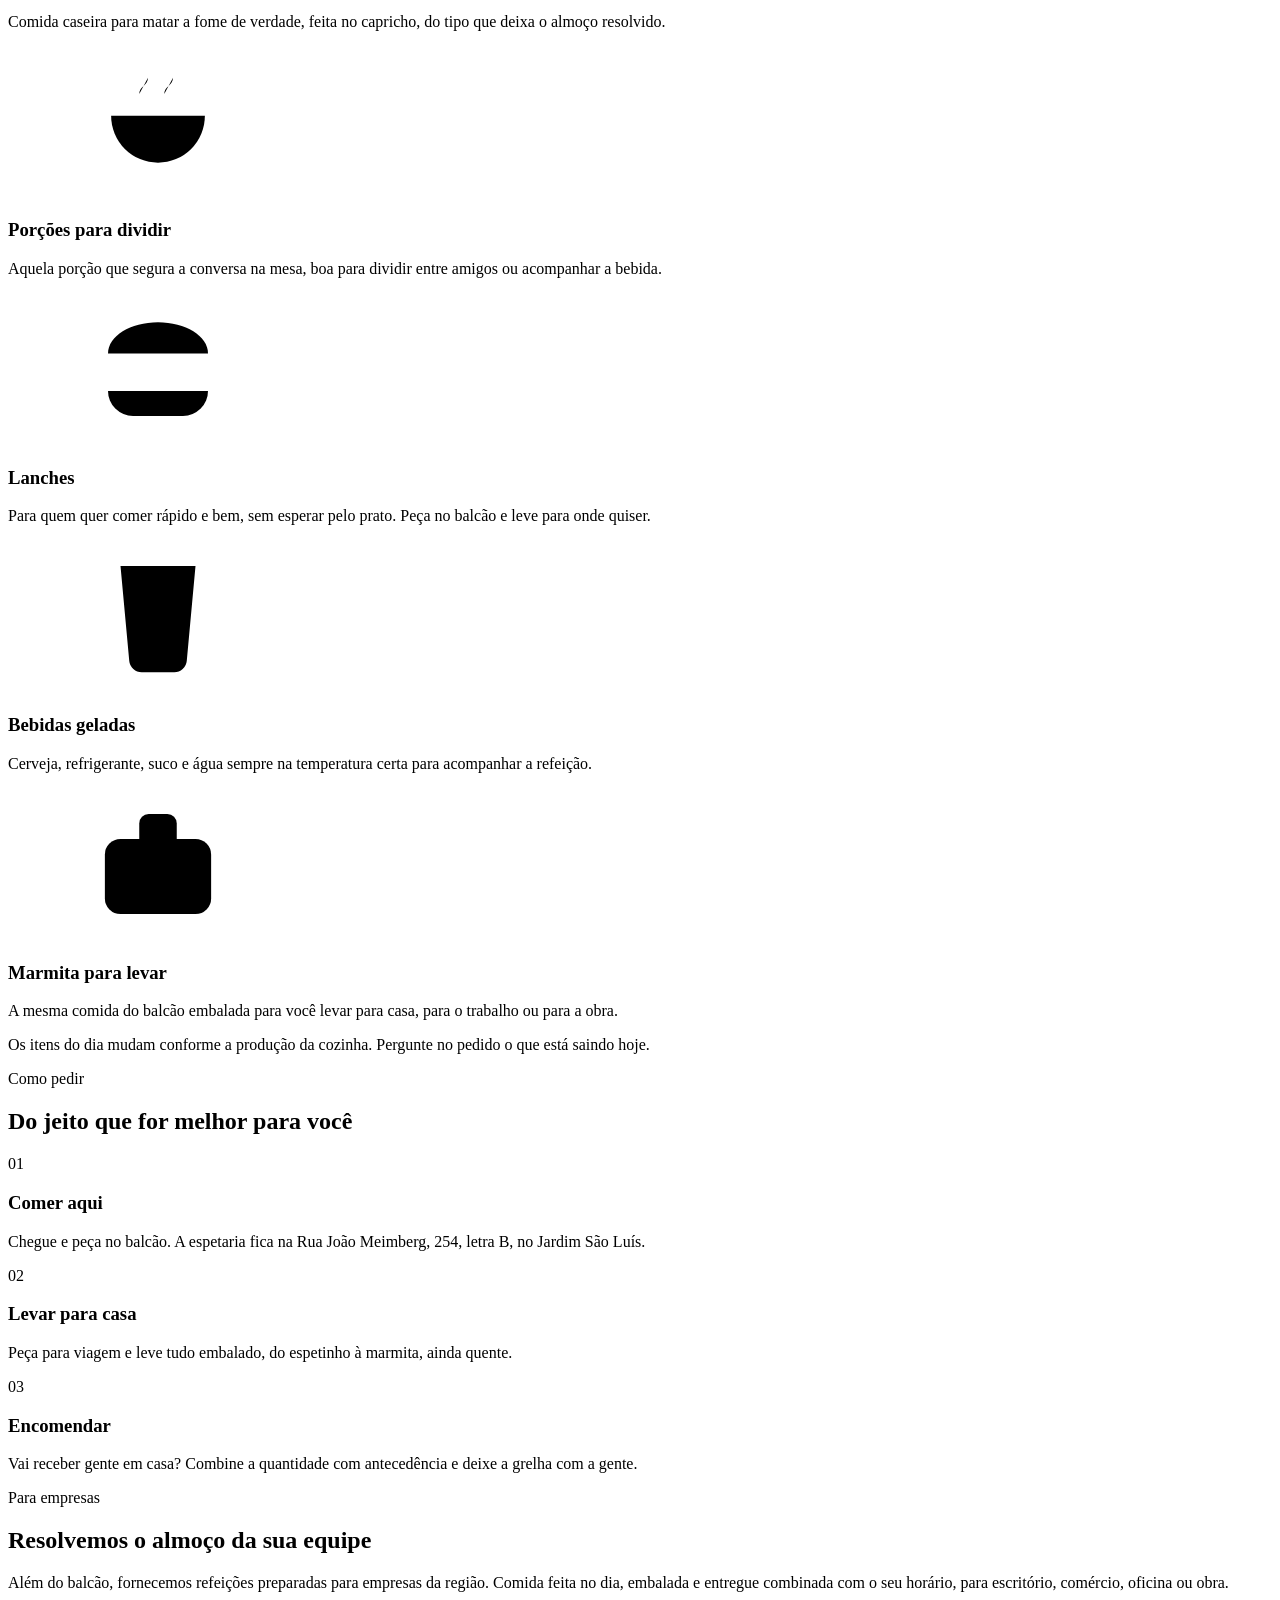
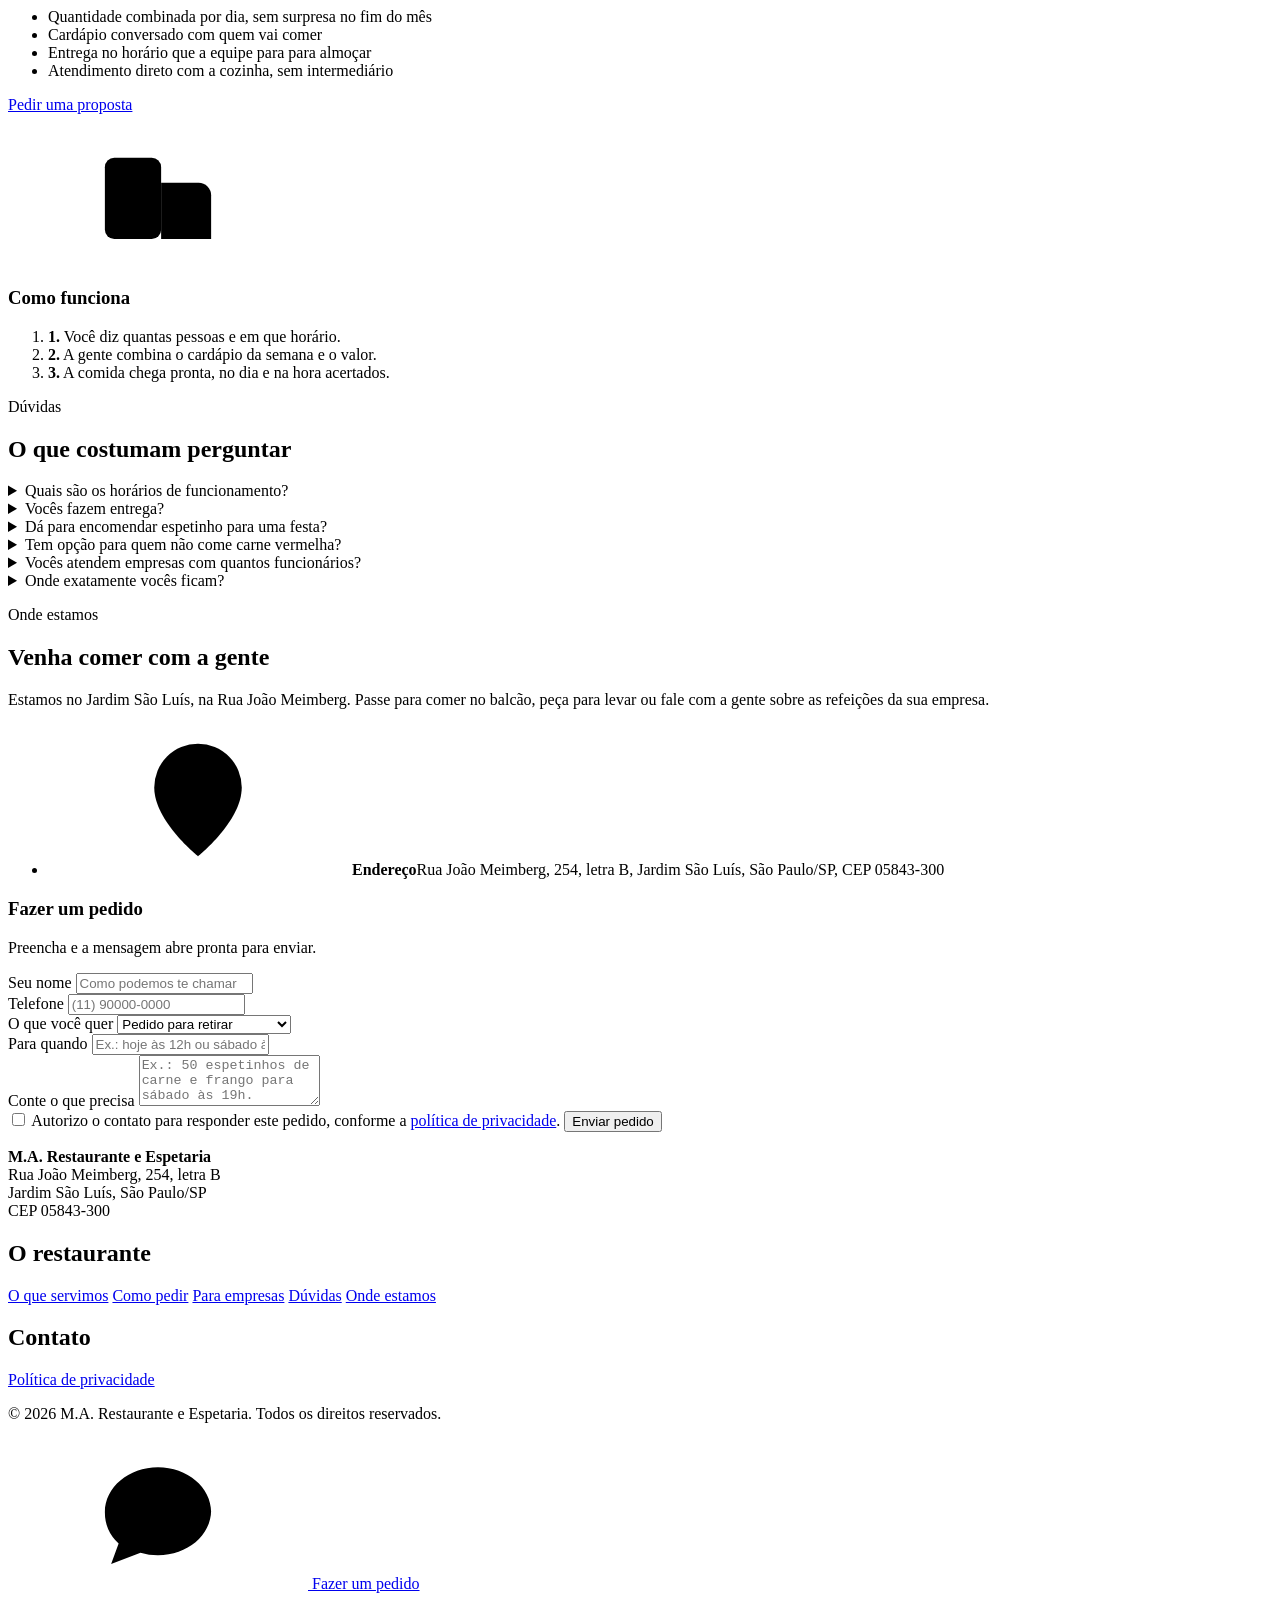
==== commit 63eaab9e: "Troca as ilustrações por fotos e tira o logo ao lado do nome O desenho em SVG do topo dá lugar a uma" ====
--- a/site/index.html
+++ b/site/index.html
@@ -28,7 +28,7 @@
 <link rel="preconnect" href="https://fonts.googleapis.com">
 <link rel="preconnect" href="https://fonts.gstatic.com" crossorigin>
 <link rel="stylesheet" href="https://fonts.googleapis.com/css2?family=Bitter:wght@500;600;700&family=Karla:wght@400;500;600;700&display=swap">
-<link rel="stylesheet" href="/styles.css?v=1">
+<link rel="stylesheet" href="/styles.css?v=3">
 <noscript><style id="noscript-reveal">.reveal{opacity:1!important;transform:none!important}</style></noscript>
 </head>
 <body>
@@ -55,13 +55,6 @@
 <header class="site-header">
   <div class="wrap header-inner">
     <a class="brand" href="#topo" aria-label="M.A. Restaurante e Espetaria, início">
-      <span class="brand-mark" aria-hidden="true">
-        <svg viewBox="0 0 48 48" xmlns="http://www.w3.org/2000/svg">
-          <rect width="48" height="48" rx="12" fill="#C1442F"/>
-          <path d="M11 33V15l7 11 7-11v18" stroke="#FFF6EC" stroke-width="3.2" stroke-linecap="round" stroke-linejoin="round" fill="none"/>
-          <path d="M30 33l5-18 5 18" stroke="#E9A13B" stroke-width="3.2" stroke-linecap="round" stroke-linejoin="round" fill="none"/>
-        </svg>
-      </span>
       <span class="brand-text">
         <strong>M.A.</strong>
         <small>Restaurante e Espetaria</small>
@@ -107,37 +100,8 @@
         </ul>
       </div>
 
-      <div class="hero-art reveal" aria-hidden="true">
-        <svg viewBox="0 0 360 380" xmlns="http://www.w3.org/2000/svg">
-          <defs>
-            <clipPath id="prato"><circle cx="180" cy="190" r="150"/></clipPath>
-          </defs>
-          <circle cx="180" cy="190" r="150" fill="#FBE9D7"/>
-          <circle cx="180" cy="190" r="150" fill="none" stroke="#E9A13B" stroke-width="3"/>
-          <g clip-path="url(#prato)">
-            <circle cx="180" cy="190" r="112" fill="#FFF6EC"/>
-            <g stroke="#8B5E3C" stroke-width="7" stroke-linecap="round">
-              <path d="M96 262 246 112"/>
-              <path d="M118 286 268 136"/>
-            </g>
-            <g fill="#C1442F" stroke="#8A2E1F" stroke-width="3">
-              <rect x="140" y="176" width="34" height="34" rx="9" transform="rotate(-45 157 193)"/>
-              <rect x="172" y="144" width="34" height="34" rx="9" transform="rotate(-45 189 161)"/>
-              <rect x="108" y="208" width="34" height="34" rx="9" transform="rotate(-45 125 225)"/>
-            </g>
-            <g fill="#E9A13B" stroke="#B9791F" stroke-width="3">
-              <rect x="166" y="198" width="30" height="30" rx="8" transform="rotate(-45 181 213)"/>
-              <rect x="198" y="166" width="30" height="30" rx="8" transform="rotate(-45 213 181)"/>
-            </g>
-            <path d="M70 300c30-14 60-14 90 0s70 14 100 0 40-12 66-4v100H70z" fill="#221C18" opacity=".9"/>
-            <g stroke="#E9A13B" stroke-width="5" stroke-linecap="round" opacity=".85">
-              <path d="M110 322c6-8 2-14 0-18"/>
-              <path d="M150 318c6-8 2-14 0-18"/>
-              <path d="M190 322c6-8 2-14 0-18"/>
-              <path d="M230 318c6-8 2-14 0-18"/>
-            </g>
-          </g>
-        </svg>
+      <div class="hero-art reveal">
+        <img src="/img/hero.jpg" width="1000" height="750" alt="Espetinhos coloridos assando na grelha">
       </div>
     </div>
   </section>
@@ -369,13 +333,6 @@
 <footer class="site-footer">
   <div class="wrap footer-inner">
     <div class="footer-brand">
-      <span class="brand-mark" aria-hidden="true">
-        <svg viewBox="0 0 48 48" xmlns="http://www.w3.org/2000/svg">
-          <rect width="48" height="48" rx="12" fill="#C1442F"/>
-          <path d="M11 33V15l7 11 7-11v18" stroke="#FFF6EC" stroke-width="3.2" stroke-linecap="round" stroke-linejoin="round" fill="none"/>
-          <path d="M30 33l5-18 5 18" stroke="#E9A13B" stroke-width="3.2" stroke-linecap="round" stroke-linejoin="round" fill="none"/>
-        </svg>
-      </span>
       <p><strong>M.A. Restaurante e Espetaria</strong><br>
       Rua João Meimberg, 254, letra B<br>
       Jardim São Luís, São Paulo/SP<br>
